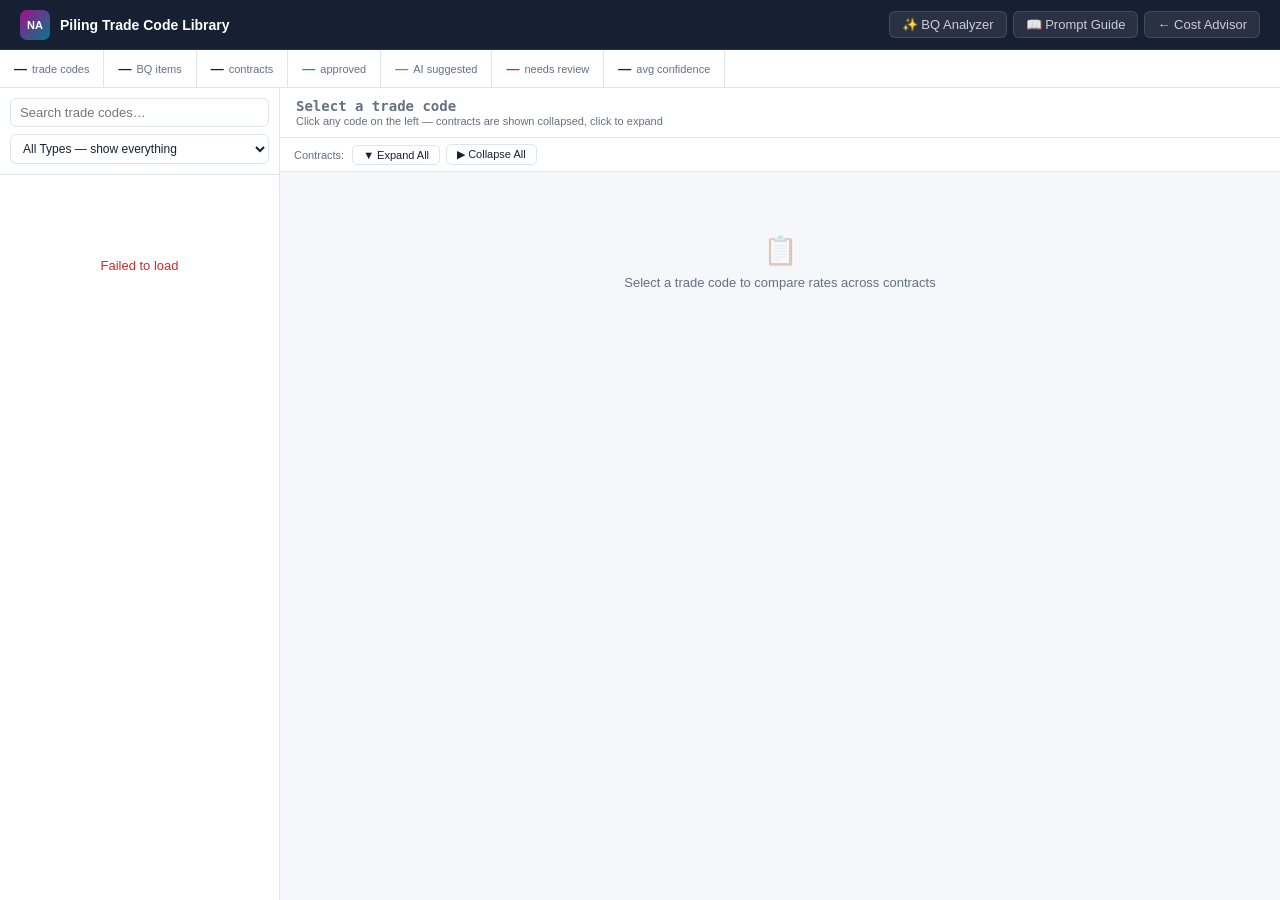
==== templates/trade_codes.html @ 35e50c30 "Add AI analysis feature" ====
<!doctype html>
<html lang="en">
<head>
  <meta charset="utf-8">
  <meta name="viewport" content="width=device-width, initial-scale=1">
  <title>Piling Trade Code Library — NiuAce</title>
  <style>
    :root {
      --bg: #f5f7fa;
      --panel: #fff;
      --ink: #172033;
      --muted: #657083;
      --line: #dfe5ec;
      --green: #1f9d55; --green-soft: #e7f8ee;
      --yellow: #b7791f; --yellow-soft: #fff6db;
      --red: #c53030;   --red-soft: #fde8e8;
      --blue: #1a56db;  --blue-soft: #e8f0fd;
      --teal: #007c89;  --teal-soft: #e0f4f6;
      --magenta: #a30f8b;
    }
    * { box-sizing: border-box; margin: 0; padding: 0; }
    body {
      font-family: Inter,"Segoe UI",Arial,sans-serif;
      background: var(--bg); color: var(--ink);
      height: 100vh; display: flex; flex-direction: column; overflow: hidden;
    }

    /* ── NAV ── */
    .topbar {
      display: flex; align-items: center; justify-content: space-between;
      padding: 0 20px; height: 50px;
      background: var(--ink); border-bottom: 1px solid rgba(255,255,255,0.08); flex-shrink: 0;
    }
    .topbar-left { display: flex; align-items: center; gap: 10px; }
    .brand-mark {
      width: 30px; height: 30px; border-radius: 7px;
      display: grid; place-items: center; font-weight: 800; color: #fff; font-size: 11px;
      background: linear-gradient(135deg,var(--magenta),var(--teal));
    }
    .topbar h1 { font-size: 14px; font-weight: 700; color: #fff; }
    .nav-links { display: flex; gap: 6px; }
    .nav-link {
      padding: 5px 12px; border-radius: 6px; font-size: 13px; font-weight: 500;
      color: #ccd; background: rgba(255,255,255,0.08); border: 1px solid rgba(255,255,255,0.12);
      text-decoration: none; transition: background .15s, color .15s;
    }
    .nav-link:hover { background: rgba(255,255,255,0.18); color: #fff; border-color: rgba(255,255,255,0.25); }
    .nav-link.active { background: var(--teal); color: #fff; border-color: var(--teal); }
    .spinner {
      width: 16px; height: 16px;
      border: 2px solid var(--line); border-top-color: var(--teal);
      border-radius: 50%; animation: spin .55s linear infinite;
    }
    @keyframes spin { to { transform: rotate(360deg); } }

    /* ── STATS BAR ── */
    .stats-bar {
      display: flex; align-items: stretch; height: 38px;
      background: #fff; border-bottom: 1px solid var(--line); flex-shrink: 0;
    }
    .sp {
      display: flex; align-items: center; gap: 5px;
      padding: 0 14px; border-right: 1px solid var(--line); white-space: nowrap;
    }
    .sp strong { font-size: 13px; font-weight: 700; }
    .sp span   { font-size: 11px; color: var(--muted); }
    .sp.g strong { color: var(--green); }
    .sp.y strong { color: var(--yellow); }
    .sp.r strong { color: var(--red); }

    /* ── LAYOUT ── */
    .main { display: flex; flex: 1; overflow: hidden; }

    /* ── SIDEBAR ── */
    .sidebar {
      width: 280px; flex-shrink: 0; display: flex; flex-direction: column;
      border-right: 1px solid var(--line); background: #fff; overflow: hidden;
    }
    .sidebar-top { padding: 10px; border-bottom: 1px solid var(--line); display: flex; flex-direction: column; gap: 7px; }
    .search-input {
      width: 100%; padding: 6px 9px;
      border: 1px solid var(--line); border-radius: 6px;
      font: inherit; font-size: 13px; outline: none;
    }
    .search-input:focus { border-color: var(--teal); }

    /* dropdown filter */
    .filter-select {
      width: 100%; padding: 6px 8px;
      border: 1px solid var(--line); border-radius: 6px;
      font: inherit; font-size: 12px; outline: none;
      background: #fff; color: var(--ink); cursor: pointer;
      appearance: auto;
    }
    .filter-select:focus { border-color: var(--teal); }

    .code-list { flex: 1; overflow-y: auto; }
    .code-item {
      padding: 9px 11px; cursor: pointer;
      border-bottom: 1px solid #f0f2f5; transition: background .1s;
    }
    .code-item:hover { background: #f8fafc; }
    .code-item.sel { background: var(--blue-soft); border-left: 3px solid var(--blue); padding-left: 8px; }

    .ci-top { display: flex; align-items: flex-start; justify-content: space-between; gap: 6px; }
    .ci-code {
      font-size: 11px; font-weight: 700; color: var(--teal);
      font-family: "Cascadia Code","Fira Code",monospace; word-break: break-all; line-height: 1.3;
    }
    .ci-cnt {
      font-size: 10px; font-weight: 700; color: #fff;
      background: var(--muted); padding: 1px 6px; border-radius: 10px; white-space: nowrap; flex-shrink: 0;
    }
    .ci-name {
      font-size: 11px; color: var(--muted); margin-top: 2px;
      white-space: nowrap; overflow: hidden; text-overflow: ellipsis;
    }
    .ci-grid {
      display: grid; grid-template-columns: 1fr 1fr 1fr;
      gap: 0; margin-top: 5px;
      border: 1px solid var(--line); border-radius: 5px; overflow: hidden;
    }
    .cig {
      text-align: center; padding: 3px 2px;
      border-right: 1px solid var(--line);
    }
    .cig:last-child { border-right: none; }
    .cig strong { display: block; font-size: 12px; font-weight: 700; }
    .cig span   { font-size: 9px; color: var(--muted); text-transform: uppercase; letter-spacing: .3px; }
    .ci-bar { height: 3px; background: var(--line); border-radius: 2px; margin-top: 5px; }
    .ci-bar-fill { height: 100%; border-radius: 2px; }
    .ci-bar-fill.h { background: var(--green); }
    .ci-bar-fill.m { background: var(--yellow); }
    .ci-bar-fill.l { background: var(--red); }
    .pdot { display: inline-block; width: 6px; height: 6px; border-radius: 50%; background: var(--red); margin-right: 3px; vertical-align: middle; }

    /* ── CONTENT ── */
    .content { flex: 1; display: flex; flex-direction: column; overflow: hidden; min-width: 0; }
    .content-hdr {
      padding: 10px 16px; border-bottom: 1px solid var(--line); background: #fff;
      display: flex; align-items: center; justify-content: space-between; gap: 16px; flex-shrink: 0;
    }
    .ch-l h2 { font-size: 14px; font-weight: 700; font-family: monospace; color: var(--ink); }
    .ch-l .sub { font-size: 11px; color: var(--muted); margin-top: 1px; }
    .ch-r { display: flex; gap: 14px; flex-shrink: 0; }
    .rstat { text-align: right; }
    .rstat strong { font-size: 13px; font-weight: 700; display: block; }
    .rstat span   { font-size: 10px; color: var(--muted); }

    /* ── TABLE ── */
    .table-wrap { flex: 1; overflow: auto; }
    table { width: 100%; border-collapse: collapse; font-size: 12px; }
    thead th {
      position: sticky; top: 0; z-index: 10;
      background: #f4f6f9; padding: 6px 10px;
      text-align: left; font-size: 11px; font-weight: 600; color: var(--muted);
      border-bottom: 2px solid var(--line); white-space: nowrap;
    }
    th.r, td.r { text-align: right; }
    th.c, td.c { text-align: center; }

    /* ── CONTRACT GROUP HEADER ── */
    tr.grp-head { background: #eef2f7; cursor: pointer; }
    tr.grp-head:hover { background: #e6ecf4; }
    tr.grp-head td { padding: 0; border-top: 2px solid #c8d3df; }
    .grp-inner {
      display: flex; align-items: center; gap: 0;
      min-height: 38px;
    }
    .toggle-btn {
      flex-shrink: 0; width: 36px; height: 38px;
      display: flex; align-items: center; justify-content: center;
      font-size: 10px; color: var(--muted);
      background: none; border: none; cursor: pointer;
      border-right: 1px solid var(--line);
    }
    .toggle-btn:hover { color: var(--teal); }
    .grp-meta {
      flex: 1; display: flex; align-items: center; gap: 10px; padding: 6px 10px; flex-wrap: wrap;
    }
    .grp-cno { font-size: 13px; font-weight: 700; color: var(--ink); white-space: nowrap; }
    .grp-vendor {
      font-size: 12px; font-weight: 600; color: var(--teal);
      background: var(--teal-soft); padding: 2px 8px; border-radius: 20px; white-space: nowrap;
    }
    .grp-date {
      font-size: 12px; font-weight: 700; color: var(--blue);
      background: var(--blue-soft); padding: 2px 9px; border-radius: 20px; white-space: nowrap;
    }
    .grp-bu {
      font-size: 11px; color: var(--muted);
      background: #f0f2f5; padding: 2px 7px; border-radius: 4px; white-space: nowrap;
    }
    .grp-cnt { font-size: 11px; color: var(--muted); white-space: nowrap; }
    .grp-rates {
      margin-left: auto; display: flex; align-items: center; gap: 10px;
      padding: 6px 14px; border-left: 1px solid var(--line); flex-shrink: 0;
    }
    .grp-rate-box { text-align: center; }
    .grp-rate-box strong { display: block; font-size: 12px; font-weight: 700; }
    .grp-rate-box span   { font-size: 9px; color: var(--muted); text-transform: uppercase; letter-spacing: .3px; }
    .grp-rate-box.avg strong { color: var(--teal); font-size: 13px; }
    .rate-multi-warn { font-size: 10px; color: var(--yellow); }

    /* ── TOOLBAR ── */
    .table-toolbar {
      display: flex; align-items: center; gap: 6px;
      padding: 6px 14px; background: #fff;
      border-bottom: 1px solid var(--line); flex-shrink: 0;
    }
    .toolbar-label { font-size: 11px; color: var(--muted); margin-right: 2px; }
    .btn-tool {
      font: inherit; font-size: 11px; cursor: pointer;
      padding: 3px 10px; border: 1px solid var(--line); border-radius: 5px;
      background: #fff; color: var(--ink);
    }
    .btn-tool:hover { border-color: var(--teal); color: var(--teal); background: var(--teal-soft); }

    /* ── TREE HEADER ROWS ── */
    tr.tree-h3 td { background: #eef2f7; padding: 5px 10px 5px 14px; font-size: 11px; font-weight: 700; color: #334155; border-bottom: 1px solid #dce4ee; }
    tr.tree-h2 td { background: #f4f7fb; padding: 4px 10px 4px 30px; font-size: 11px; font-weight: 600; color: var(--muted); border-bottom: 1px solid #e8edf3; }
    tr.tree-h1 td { background: #f8fafc; padding: 4px 10px 4px 46px; font-size: 11px; color: var(--muted); border-bottom: 1px solid #edf0f4; font-style: italic; }

    .tree-folder { margin-right: 5px; }

    /* ── ITEM ROWS ── */
    tr.item-row { border-bottom: 1px solid #f0f3f7; }
    tr.item-row:hover td { background: #fafcfe; }
    tbody td { padding: 6px 10px; vertical-align: top; }

    /* indentation for items */
    .item-row.d0 td:first-child { padding-left: 14px; }
    .item-row.d1 td:first-child { padding-left: 28px; }
    .item-row.d2 td:first-child { padding-left: 44px; }
    .item-row.d3 td:first-child { padding-left: 60px; }

    .item-no { font-size: 10px; color: var(--muted); }
    .item-desc { font-size: 12px; line-height: 1.45; color: var(--ink); }
    .item-spec { font-size: 11px; color: var(--muted); margin-top: 2px; line-height: 1.4; }
    .item-id { font-size: 10px; color: var(--muted); font-family: monospace; margin-left: 5px; opacity: .65; }
    .item-rate { font-size: 13px; font-weight: 700; white-space: nowrap; }
    .item-uom  { font-size: 11px; color: var(--muted); white-space: nowrap; }
    .item-qty  { font-size: 12px; white-space: nowrap; }

    .conf-t { font-size: 11px; font-weight: 600; }
    .conf-t.h { color: var(--green); }
    .conf-t.m { color: var(--yellow); }
    .conf-t.l { color: var(--red); }

    .badge {
      display: inline-block; font-size: 10px; font-weight: 600;
      padding: 2px 5px; border-radius: 4px; white-space: nowrap;
    }
    .badge.approved     { background: var(--green-soft); color: var(--green); }
    .badge.ai_suggested { background: var(--blue-soft); color: var(--blue); }
    .badge.pending, .badge.needs_rerun { background: var(--bg); color: var(--muted); border: 1px solid var(--line); }
    .badge.ai_error     { background: var(--red-soft); color: var(--red); }
    .badge.rejected     { background: var(--yellow-soft); color: var(--yellow); }

    .btn-fix {
      font-size: 11px; padding: 2px 7px;
      border: 1px solid var(--line); border-radius: 4px;
      background: #fff; color: var(--muted); cursor: pointer; white-space: nowrap;
    }
    .btn-fix:hover { border-color: var(--teal); color: var(--teal); }

    /* ── EMPTY / LOADING ── */
    .empty-state {
      display: flex; flex-direction: column; align-items: center; justify-content: center;
      height: 180px; gap: 8px; color: var(--muted); font-size: 13px;
    }
    .empty-icon { font-size: 28px; opacity: .35; }

    /* ── MODAL ── */
    .modal-overlay {
      position: fixed; inset: 0; background: rgba(0,0,0,.45);
      display: flex; align-items: center; justify-content: center; z-index: 999;
    }
    .modal-overlay.hidden { display: none; }
    .modal {
      background: #fff; border-radius: 12px; padding: 24px;
      width: 490px; max-width: 96vw; box-shadow: 0 24px 60px rgba(0,0,0,.2);
    }
    .modal h3 { font-size: 15px; margin-bottom: 4px; }
    .modal-sub { font-size: 11px; color: var(--muted); font-family: monospace; margin-bottom: 12px; }
    .modal-desc-box {
      background: var(--bg); border: 1px solid var(--line); border-radius: 6px;
      padding: 7px 10px; font-size: 12px; color: var(--muted);
      max-height: 80px; overflow-y: auto; line-height: 1.5; margin-bottom: 14px;
    }
    .modal label { display: block; font-size: 12px; font-weight: 600; margin-bottom: 3px; margin-top: 12px; }
    .modal input, .modal select {
      width: 100%; padding: 7px 9px; border: 1px solid var(--line);
      border-radius: 6px; font: inherit; font-size: 13px; outline: none;
    }
    .modal input:focus, .modal select:focus { border-color: var(--teal); }
    .quick-codes { display: flex; flex-wrap: wrap; gap: 5px; margin-top: 6px; }
    .qc {
      font-size: 10px; padding: 2px 7px; border-radius: 4px;
      border: 1px solid var(--line); background: var(--bg);
      cursor: pointer; font-family: monospace; color: var(--teal);
    }
    .qc:hover { background: var(--blue-soft); border-color: var(--blue); }
    .modal-actions { display: flex; gap: 8px; margin-top: 18px; justify-content: flex-end; }
    .btn { font: inherit; cursor: pointer; border-radius: 6px; padding: 7px 14px; font-size: 13px; font-weight: 600; border: none; }
    .btn-p { background: var(--teal); color: #fff; }
    .btn-p:hover { background: #005d66; }
    .btn-d { background: var(--red-soft); color: var(--red); border: 1px solid #f5b8b8; }
    .btn-d:hover { background: #fbd5d5; }
    .btn-g { background: transparent; color: var(--muted); border: 1px solid var(--line); }
    .btn-g:hover { color: var(--ink); }
  </style>
</head>
<body>

<!-- NAV -->
<nav class="topbar">
  <div class="topbar-left">
    <div class="brand-mark">NA</div>
    <h1>Piling Trade Code Library</h1>
  </div>
  <div style="display:flex;align-items:center;gap:10px">
    <span id="spinner" class="spinner" style="display:none"></span>
    <div class="nav-links">
      <a href="/bq-analyzer" class="nav-link">✨ BQ Analyzer</a>
      <a href="/prompt-guide" class="nav-link">📖 Prompt Guide</a>
      <a href="/" class="nav-link">← Cost Advisor</a>
    </div>
  </div>
</nav>

<!-- STATS BAR -->
<div class="stats-bar">
  <div class="sp"><strong id="stCodes">—</strong><span>trade codes</span></div>
  <div class="sp"><strong id="stItems">—</strong><span>BQ items</span></div>
  <div class="sp"><strong id="stContracts">—</strong><span>contracts</span></div>
  <div class="sp g"><strong id="stApproved">—</strong><span>approved</span></div>
  <div class="sp y"><strong id="stAI">—</strong><span>AI suggested</span></div>
  <div class="sp r"><strong id="stProblems">—</strong><span>needs review</span></div>
  <div class="sp"><strong id="stConf">—</strong><span>avg confidence</span></div>
</div>

<!-- MAIN -->
<div class="main">

  <!-- SIDEBAR -->
  <aside class="sidebar">
    <div class="sidebar-top">
      <input class="search-input" id="searchInput" placeholder="Search trade codes…" autocomplete="off">

      <select id="activitySelect" class="filter-select">
        <option value="">All Types — show everything</option>
        <optgroup label="── Installation ──────────────────────────">
          <option value="SUPPLY">SUPPLY — Supply &amp; deliver piles to site only (no driving)</option>
          <option value="DRIVE">DRIVE — Pitch, handle, transport &amp; drive pile to set</option>
          <option value="JOINT">JOINT — Splice / weld / sleeve joint / pile extension</option>
          <option value="CUT">CUT — Cut off pile head after driving</option>
          <option value="CUT-OBSTRUCTION">CUT-OBSTRUCTION — Cut pile head to ground level due to obstruction</option>
          <option value="REDRIVE">REDRIVE — Re-drive / re-installation of pile</option>
          <option value="PREBORE">PREBORE — Pre-boring before pile installation</option>
        </optgroup>
        <optgroup label="── Load Testing ──────────────────────────">
          <option value="PDA">PDA — Pile Driving Analysis (dynamic load test)</option>
          <option value="LOAD-PRELIM">LOAD-PRELIM — Preliminary static load test</option>
          <option value="LOAD-SUBSEQ">LOAD-SUBSEQ — Subsequent static load test</option>
          <option value="LOAD-MAINT">LOAD-MAINT — Maintained / static load test</option>
          <option value="LOAD">LOAD — Static load test (sequence unspecified)</option>
        </optgroup>
        <optgroup label="── General ───────────────────────────────">
          <option value="GEN">GEN — General items (survey, records, mob, obstruction)</option>
          <option value="SURVEY">SURVEY — Setting out / as-built survey</option>
          <option value="RECORD">RECORD — Piling records / driving records / blow count</option>
          <option value="EQUIP-MOB">EQUIP-MOB — Mobilisation / demobilisation of piling rig</option>
          <option value="OBSTRUCTION">OBSTRUCTION — Underground obstruction removal</option>
        </optgroup>
        <optgroup label="── Pile Type ─────────────────────────────">
          <option value="BORED">BORED — Bored pile works</option>
          <option value="SPUN">SPUN — Spun concrete pile</option>
          <option value="PRC">PRC — Precast / prestressed reinforced concrete pile</option>
        </optgroup>
      </select>
    </div>
    <div class="code-list" id="codeList">
      <div class="empty-state"><span class="spinner"></span></div>
    </div>
  </aside>

  <!-- CONTENT -->
  <div class="content">
    <div class="content-hdr">
      <div class="ch-l">
        <h2 id="hdrCode" style="color:var(--muted)">Select a trade code</h2>
        <div class="sub" id="hdrName">Click any code on the left — contracts are shown collapsed, click to expand</div>
      </div>
      <div class="ch-r" id="hdrStats" style="display:none">
        <div class="rstat"><strong id="sAvg">—</strong><span>avg rate</span></div>
        <div class="rstat"><strong id="sMin">—</strong><span>min rate</span></div>
        <div class="rstat"><strong id="sMax">—</strong><span>max rate</span></div>
        <div class="rstat"><strong id="sRates">—</strong><span>distinct rates</span></div>
        <div class="rstat"><strong id="sCtracts">—</strong><span>contracts</span></div>
        <div class="rstat"><strong id="sItems">—</strong><span>items</span></div>
      </div>
    </div>

    <div class="table-toolbar hidden" id="tableToolbar">
      <span class="toolbar-label">Contracts:</span>
      <button class="btn-tool" id="btnExpandAll">▼ Expand All</button>
      <button class="btn-tool" id="btnCollapseAll">▶ Collapse All</button>
    </div>

    <div class="table-wrap" id="tableWrap">
      <div class="empty-state">
        <div class="empty-icon">📋</div>
        <span>Select a trade code to compare rates across contracts</span>
      </div>
    </div>
  </div>
</div>

<!-- MODAL -->
<div class="modal-overlay hidden" id="modalOverlay">
  <div class="modal">
    <h3>Fix Trade Code</h3>
    <div class="modal-sub" id="modalSub"></div>
    <div class="modal-desc-box" id="modalDesc"></div>

    <label>New Trade Code</label>
    <input id="mCode" placeholder="e.g. PIL-PRC-125X125-DRIVE" autocomplete="off" spellcheck="false">
    <div class="quick-codes" id="qcList"></div>

    <label>Trade Name <span style="font-weight:400;color:var(--muted)">(optional)</span></label>
    <input id="mName" placeholder="e.g. Drive 125×125 pile">

    <label>Review Status</label>
    <select id="mStatus">
      <option value="approved">Approved ✓</option>
      <option value="rejected">Rejected ✗</option>
      <option value="needs_rerun">Needs Re-run</option>
      <option value="ai_suggested">AI Suggested</option>
    </select>

    <div class="modal-actions">
      <button class="btn btn-g" id="mCancel">Cancel</button>
      <button class="btn btn-d" id="mReject">Mark Rejected</button>
      <button class="btn btn-p" id="mSave">Save Fix</button>
    </div>
  </div>
</div>

<script>
/* ── STATE ─────────────────────────────────────────────────────────── */
let allCodes    = [];
let currentCode = null;
let currentItems= [];
let filterTxt   = '';
let filterAct   = '';
let fixRow      = null;

/* ── INIT ──────────────────────────────────────────────────────────── */
document.addEventListener('DOMContentLoaded', () => {
  loadStats();
  loadCodes();

  document.getElementById('searchInput').addEventListener('input', e => {
    filterTxt = e.target.value.trim();
    debounce(loadCodes, 350)();
  });

  document.getElementById('activitySelect').addEventListener('change', e => {
    filterAct = e.target.value;
    renderCodeList();
  });

  setupModal();

  document.getElementById('btnExpandAll').addEventListener('click', () => {
    document.querySelectorAll('.grp-row').forEach(r => r.style.display = '');
    document.querySelectorAll('.toggle-btn').forEach(b => b.textContent = '▼');
  });
  document.getElementById('btnCollapseAll').addEventListener('click', () => {
    document.querySelectorAll('.grp-row').forEach(r => r.style.display = 'none');
    document.querySelectorAll('.toggle-btn').forEach(b => b.textContent = '▶');
  });
});

/* ── STATS ─────────────────────────────────────────────────────────── */
async function loadStats() {
  try {
    const d = await api('/api/trade-codes/stats');
    $t('stCodes',   fmt(d.total_codes));
    $t('stItems',   fmt(d.total_items));
    $t('stContracts', fmt(d.total_contracts));
    $t('stApproved', fmt(d.approved));
    $t('stAI',      fmt(d.ai_suggested));
    $t('stProblems', fmt(d.problems));
    $t('stConf',    d.avg_confidence_pct != null ? d.avg_confidence_pct + '%' : '—');
  } catch(e) { console.error(e); }
}

/* ── CODE LIST ─────────────────────────────────────────────────────── */
async function loadCodes() {
  spin(true);
  try {
    const p = filterTxt ? '?search=' + encodeURIComponent(filterTxt) : '';
    const d = await api('/api/trade-codes' + p);
    allCodes = d.rows || [];
    renderCodeList();
  } catch(e) {
    document.getElementById('codeList').innerHTML =
      '<div class="empty-state" style="color:var(--red)">Failed to load</div>';
  } finally { spin(false); }
}

function renderCodeList() {
  const el = document.getElementById('codeList');
  let codes = allCodes;
  if (filterAct) codes = codes.filter(c => c.trade_code.includes(filterAct));
  if (!codes.length) { el.innerHTML = '<div class="empty-state">No results</div>'; return; }

  el.innerHTML = codes.map(c => {
    const conf = parseFloat(c.avg_confidence) || 0;
    const cls  = conf >= .9 ? 'h' : conf >= .7 ? 'm' : 'l';
    const pct  = Math.round(conf * 100);
    const prob = (c.problem_count || 0) > 0;
    const sel  = currentCode === c.trade_code ? ' sel' : '';
    return `
<div class="code-item${sel}" data-code="${x(c.trade_code)}">
  <div class="ci-top">
    <span class="ci-code">${prob ? '<span class="pdot"></span>' : ''}${x(c.trade_code)}</span>
    <span class="ci-cnt">${fmt(c.item_count)}</span>
  </div>
  <div class="ci-name" title="${x(c.trade_name)}">${x(c.trade_name) || '<em style="opacity:.4">no name</em>'}</div>
  <div class="ci-grid">
    <div class="cig"><strong>${fmt(c.item_count)}</strong><span>Items</span></div>
    <div class="cig"><strong>${fmt(c.contract_count)}</strong><span>Contracts</span></div>
    <div class="cig"><strong>${c.rate_count != null ? c.rate_count : '—'}</strong><span>Rates</span></div>
  </div>
  <div class="ci-bar"><div class="ci-bar-fill ${cls}" style="width:${pct}%"></div></div>
</div>`;
  }).join('');

  el.querySelectorAll('.code-item').forEach(el =>
    el.addEventListener('click', () => selectCode(el.dataset.code))
  );
}

/* ── SELECT CODE ───────────────────────────────────────────────────── */
async function selectCode(code) {
  currentCode = code;
  renderCodeList();

  const m = allCodes.find(c => c.trade_code === code) || {};
  document.getElementById('hdrCode').textContent = code;
  document.getElementById('hdrCode').style.color = '';
  document.getElementById('hdrName').textContent = m.trade_name || '';
  document.getElementById('hdrStats').style.display = 'flex';
  $t('sCtracts', fmt(m.contract_count));
  $t('sItems',   fmt(m.item_count));
  $t('sRates',   fmt(m.rate_count));
  $t('sAvg',     fmtR(m.avg_rate));
  $t('sMin',     fmtR(m.min_rate));
  $t('sMax',     fmtR(m.max_rate));

  document.getElementById('tableWrap').innerHTML =
    '<div class="empty-state"><span class="spinner"></span></div>';

  try {
    const d = await api(`/api/trade-codes/${encodeURIComponent(code)}/items`);
    currentItems = d.rows || [];
    renderTable(currentItems);
    document.getElementById('tableToolbar').classList.remove('hidden');
  } catch(e) {
    document.getElementById('tableWrap').innerHTML =
      '<div class="empty-state" style="color:var(--red)">Failed to load</div>';
  }
}

/* ── RENDER TABLE (grouped by contract, collapsible, tree inside) ─── */
function renderTable(rows) {
  const wrap = document.getElementById('tableWrap');
  if (!rows.length) { wrap.innerHTML = '<div class="empty-state">No items</div>'; return; }

  // Group by contract
  const groups = new Map();
  for (const r of rows) {
    const k = r.contract_no || 'Unknown';
    if (!groups.has(k)) groups.set(k, []);
    groups.get(k).push(r);
  }

  // Sort groups by awarded_date DESC (newest contract first)
  const sorted = [...groups.entries()].sort((a, b) => {
    const da = new Date(a[1][0].awarded_date || 0);
    const db = new Date(b[1][0].awarded_date || 0);
    return db - da;
  });

  let html = `<table>
<thead><tr>
  <th style="width:36px"></th>
  <th>BQ Description</th>
  <th style="width:52px">UOM</th>
  <th style="width:76px" class="r">Qty</th>
  <th style="width:112px" class="r">Unit Rate</th>
  <th style="width:50px" class="c">Conf</th>
  <th style="width:85px">Status</th>
  <th style="width:44px"></th>
</tr></thead><tbody>`;

  sorted.forEach(([contractNo, cRows], gi) => {
    const gk   = `g${gi}`;
    const first = cRows[0];
    const rates  = cRows.map(r => parseFloat(r.unit_rate)).filter(v => v > 0);
    const minR   = rates.length ? Math.min(...rates) : null;
    const maxR   = rates.length ? Math.max(...rates) : null;
    const avgR   = rates.length ? rates.reduce((s,v)=>s+v,0)/rates.length : null;
    const distR  = new Set(rates.map(v => v.toFixed(2))).size;
    const aDate  = fmtDate(first.awarded_date);

    // Contract header row (always visible)
    html += `<tr class="grp-head" data-gk="${gk}">
  <td colspan="8">
    <div class="grp-inner">
      <button class="toggle-btn" data-gk="${gk}">▶</button>
      <div class="grp-meta">
        <span class="grp-cno">${x(contractNo)}</span>
        <span class="grp-vendor">${x(first.contractor_name || '—')}</span>
        <span class="grp-date">📅 ${aDate}</span>
        ${first.business_unit ? `<span class="grp-bu">${x(first.business_unit)}</span>` : ''}
        <span class="grp-cnt">${cRows.length} item${cRows.length!==1?'s':''}</span>
        ${distR > 1 ? `<span class="rate-multi-warn">⚠ ${distR} diff rates</span>` : ''}
      </div>
      <div class="grp-rates">
        <div class="grp-rate-box"><strong>${fmtR(minR)}</strong><span>Min</span></div>
        <div class="grp-rate-box avg"><strong>${fmtR(avgR)}</strong><span>Avg</span></div>
        <div class="grp-rate-box"><strong>${fmtR(maxR)}</strong><span>Max</span></div>
      </div>
    </div>
  </td>
</tr>`;

    // Tree rows (hidden by default)
    html += buildTree(cRows, gk);
  });

  html += '</tbody></table>';
  wrap.innerHTML = html;

  // Wire toggle buttons
  wrap.querySelectorAll('.toggle-btn').forEach(btn => {
    btn.addEventListener('click', e => { e.stopPropagation(); toggleGroup(btn.dataset.gk); });
  });
  // Click on row header also toggles
  wrap.querySelectorAll('tr.grp-head').forEach(row => {
    row.addEventListener('click', () => toggleGroup(row.dataset.gk));
  });

  // Wire fix buttons
  wrap.querySelectorAll('.btn-fix').forEach(btn => {
    btn.addEventListener('click', e => {
      e.stopPropagation();
      const r = currentItems.find(r => r.id === +btn.dataset.id);
      if (r) openFix(r);
    });
  });
}

function toggleGroup(gk) {
  const rows = document.querySelectorAll(`[data-gk="${gk}"].grp-row`);
  const btn  = document.querySelector(`.toggle-btn[data-gk="${gk}"]`);
  const open = btn.textContent.trim() === '▼';
  rows.forEach(r => r.style.display = open ? 'none' : '');
  btn.textContent = open ? '▶' : '▼';
}

/* ── BUILD TREE ────────────────────────────────────────────────────── */
function buildTree(rows, gk) {
  // Sort within contract by h3→h2→h1→item_ref_no
  const sorted = [...rows].sort((a, b) =>
    cmpStr(a.parent_header_3, b.parent_header_3) ||
    cmpStr(a.parent_header_2, b.parent_header_2) ||
    cmpStr(a.parent_header_1, b.parent_header_1) ||
    ((a.item_ref_no || 0) - (b.item_ref_no || 0))
  );

  let html = '';
  let lastH3, lastH2, lastH1;
  let seq = 0;

  for (const row of sorted) {
    const h3 = row.parent_header_3 || null;
    const h2 = row.parent_header_2 || null;
    const h1 = row.parent_header_1 || null;

    if (h3 !== lastH3) {
      lastH3 = h3; lastH2 = null; lastH1 = null;
      if (h3) html += hdrRow('tree-h3', '📁', h3, gk);
    }
    if (h2 !== lastH2) {
      lastH2 = h2; lastH1 = null;
      if (h2) html += hdrRow('tree-h2', '└─', h2, gk);
    }
    if (h1 !== lastH1) {
      lastH1 = h1;
      if (h1) html += hdrRow('tree-h1', '└─', h1, gk);
    }

    const depth = (h3 ? 1 : 0) + (h2 ? 1 : 0) + (h1 ? 1 : 0);
    seq++;
    html += itemRow(row, gk, depth, seq);
  }

  return html;
}

function hdrRow(cls, icon, label, gk) {
  return `<tr class="${cls} grp-row" data-gk="${gk}" style="display:none">
  <td colspan="8"><span class="tree-folder">${icon}</span>${x(label)}</td>
</tr>`;
}

function itemRow(row, gk, depth, seq) {
  const conf   = parseFloat(row.confidence);
  const ccls   = conf >= .9 ? 'h' : conf >= .7 ? 'm' : 'l';
  const ctxt   = isNaN(conf) ? '—' : Math.round(conf * 100) + '%';
  const status = row.review_status || 'pending';

  // Main desc: bq_item_description (concise).
  // Spec detail: full_bq_description stripped of bq_item_description prefix.
  const desc     = row.bq_item_description || row.full_bq_description || '—';
  const fullDesc = row.full_bq_description || '';
  // Show spec as additional line only if full_bq_description has meaningful extra info
  const specExtra = fullDesc && fullDesc.length > desc.length + 10
    ? stripPrefix(fullDesc, desc)
    : '';

  return `<tr class="item-row d${Math.min(depth,3)} grp-row" data-gk="${gk}" style="display:none" data-id="${row.id}">
  <td class="r item-no">${seq}</td>
  <td>
    <div class="item-desc" title="${x(fullDesc || desc)}">${x(desc)}<span class="item-id">[${row.id}]</span></div>
    ${specExtra ? `<div class="item-spec">${x(specExtra.slice(0, 200))}</div>` : ''}
  </td>
  <td class="item-uom">${x(row.uom_code || '—')}</td>
  <td class="r item-qty">${fmtQ(row.quantity)}</td>
  <td class="r item-rate">${fmtR(row.unit_rate)}</td>
  <td class="c conf-t ${ccls}">${ctxt}</td>
  <td><span class="badge ${status}">${stLabel(status)}</span></td>
  <td><button class="btn-fix" data-id="${row.id}">Fix</button></td>
</tr>`;
}

/* Strip the desc prefix from fullDesc to extract spec detail */
function stripPrefix(full, desc) {
  const clean = desc.trim().toLowerCase();
  const idx = full.toLowerCase().indexOf(clean);
  if (idx < 0) return full.trim();
  const after = full.slice(idx + desc.length).trim();
  return after.startsWith('.') || after.startsWith(',') ? after.slice(1).trim() : after;
}

/* ── FIX MODAL ─────────────────────────────────────────────────────── */
function openFix(row) {
  fixRow = row;
  const desc = row.full_bq_description || row.bq_item_description || '—';
  $t('modalSub', `#${row.id}  ${row.contract_no||''}  ${row.bq_item_no||''}`);
  document.getElementById('modalDesc').textContent = desc;
  document.getElementById('mCode').value   = row.suggested_trade_code || '';
  document.getElementById('mName').value   = row.suggested_trade_name || '';
  document.getElementById('mStatus').value = row.review_status || 'approved';
  buildQC(desc);
  document.getElementById('modalOverlay').classList.remove('hidden');
  document.getElementById('mCode').focus();
}

function buildQC(desc) {
  const t = desc.toLowerCase();
  const sm = t.match(/(\d{3,4})\s*mm\s*[x×]\s*(\d{3,4})\s*mm/)
           || t.match(/(\d{3,4})\s*[x×]\s*(\d{3,4})/);
  const sz = sm ? `${sm[1]}X${sm[2]}` : null;
  const ty = t.includes('spun') ? 'SPUN' : t.includes('bored') ? 'BORED' : 'PRC';
  const acts = ['SUPPLY','DRIVE','CUT','CUT-OBSTRUCTION','JOINT','PDA','LOAD-PRELIM','LOAD-SUBSEQ','LOAD-MAINT','LOAD'];
  const sugg = [];
  if (sz) acts.forEach(a => sugg.push(`PIL-${ty}-${sz}-${a}`));
  ['PIL-GEN-GEN-SURVEY','PIL-GEN-GEN-RECORD','PIL-GEN-GEN-EQUIP-MOB','PIL-GEN-GEN-OBSTRUCTION']
    .forEach(s => sugg.push(s));

  const el = document.getElementById('qcList');
  el.innerHTML = sugg.slice(0,12).map(s => `<button class="qc">${x(s)}</button>`).join('');
  el.querySelectorAll('.qc').forEach(b =>
    b.addEventListener('click', () => document.getElementById('mCode').value = b.textContent.trim())
  );
}

function setupModal() {
  document.getElementById('mCancel').addEventListener('click', closeModal);
  document.getElementById('modalOverlay').addEventListener('click', e => {
    if (e.target === e.currentTarget) closeModal();
  });
  document.getElementById('mSave').addEventListener('click', () => saveFix());
  document.getElementById('mReject').addEventListener('click', () => saveFix('rejected'));
  document.addEventListener('keydown', e => { if (e.key === 'Escape') closeModal(); });
}

function closeModal() {
  document.getElementById('modalOverlay').classList.add('hidden');
  fixRow = null;
}

async function saveFix(forceStatus) {
  if (!fixRow) return;
  const code   = document.getElementById('mCode').value.trim().toUpperCase();
  const name   = document.getElementById('mName').value.trim();
  const status = forceStatus || document.getElementById('mStatus').value;
  if (!code) { document.getElementById('mCode').focus(); return; }

  spin(true);
  try {
    const r = await api(`/api/trade-codes/${fixRow.id}`, {
      method: 'PATCH',
      headers: { 'Content-Type': 'application/json' },
      body: JSON.stringify({ trade_code: code, trade_name: name, review_status: status }),
    });
    if (r.success) {
      Object.assign(fixRow, { suggested_trade_code: code, suggested_trade_name: name, review_status: status });
      renderTable(currentItems);
      closeModal();
      loadCodes();
      loadStats();
    }
  } catch(e) { alert('Save failed: ' + e.message); }
  finally    { spin(false); }
}

/* ── UTILS ─────────────────────────────────────────────────────────── */
const _debounceMap = {};
function debounce(fn, ms) {
  return (...args) => {
    clearTimeout(_debounceMap[fn]);
    _debounceMap[fn] = setTimeout(() => fn(...args), ms);
  };
}

async function api(url, opts = {}) {
  const r = await fetch(url, opts);
  if (!r.ok) throw new Error(`HTTP ${r.status}`);
  return r.json();
}

function spin(on) { document.getElementById('spinner').style.display = on ? 'block' : 'none'; }
function $t(id, v) { const e = document.getElementById(id); if (e) e.textContent = v; }

function fmt(n) {
  if (n == null || n === '') return '—';
  return Number(n).toLocaleString();
}

function fmtR(n) {
  const v = parseFloat(n);
  if (!v || isNaN(v)) return '—';
  return 'RM ' + v.toLocaleString('en-MY', {minimumFractionDigits:2, maximumFractionDigits:2});
}

function fmtQ(n) {
  const v = parseFloat(n);
  if (!v || isNaN(v)) return '—';
  return v.toLocaleString('en-MY', {minimumFractionDigits:0, maximumFractionDigits:2});
}

function fmtDate(d) {
  if (!d) return '—';
  try {
    return new Date(d).toLocaleDateString('en-GB', {day:'numeric', month:'short', year:'numeric'});
  } catch { return String(d).slice(0,10); }
}

function x(s) {
  return String(s??'').replace(/&/g,'&amp;').replace(/</g,'&lt;').replace(/>/g,'&gt;').replace(/"/g,'&quot;');
}

function cmpStr(a, b) { return (a||'').localeCompare(b||''); }
function avgRate(rows) {
  const v = rows.map(r=>parseFloat(r.unit_rate)).filter(v=>v>0);
  return v.length ? v.reduce((s,x)=>s+x,0)/v.length : 0;
}

function stLabel(s) {
  return {approved:'Approved',ai_suggested:'AI',pending:'Pending',
          needs_rerun:'Re-run',ai_error:'Error',rejected:'Rejected'}[s]||s;
}
</script>
</body>
</html>
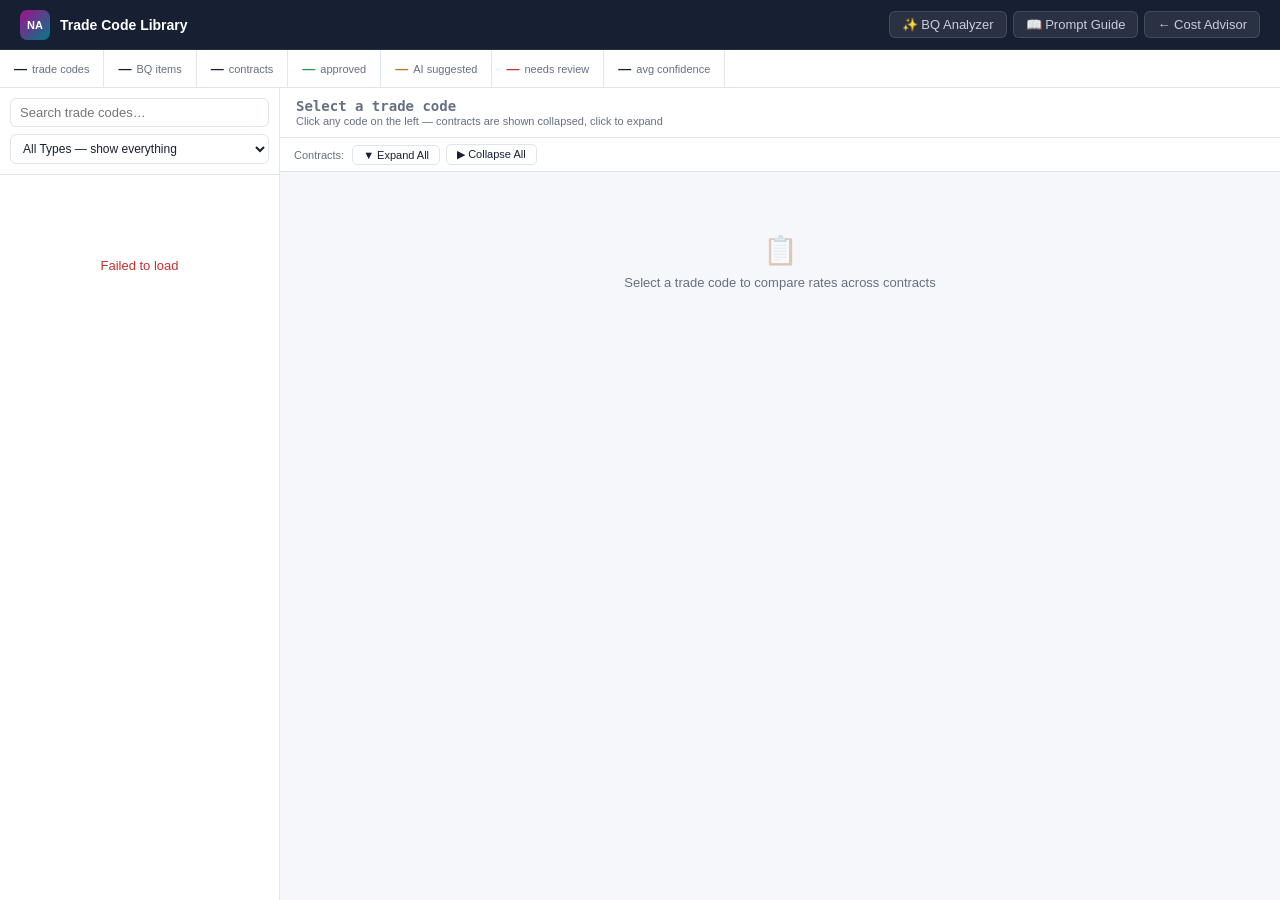
==== commit 46cf6627: "infra dropdown" ====
--- a/templates/trade_codes.html
+++ b/templates/trade_codes.html
@@ -317,7 +317,7 @@
 <nav class="topbar">
   <div class="topbar-left">
     <div class="brand-mark">NA</div>
-    <h1>Piling Trade Code Library</h1>
+    <h1>Trade Code Library</h1>
   </div>
   <div style="display:flex;align-items:center;gap:10px">
     <span id="spinner" class="spinner" style="display:none"></span>
@@ -425,7 +425,7 @@
     <div class="modal-desc-box" id="modalDesc"></div>
 
     <label>New Trade Code</label>
-    <input id="mCode" placeholder="e.g. PIL-PRC-125X125-DRIVE" autocomplete="off" spellcheck="false">
+    <input id="mCode" placeholder="e.g. PIL-PRC-125X125-DRIVE or INF-WATER-PIPE-150MM-LAY" autocomplete="off" spellcheck="false">
     <div class="quick-codes" id="qcList"></div>
 
     <label>Trade Name <span style="font-weight:400;color:var(--muted)">(optional)</span></label>
@@ -783,6 +783,8 @@
   if (sz) acts.forEach(a => sugg.push(`PIL-${ty}-${sz}-${a}`));
   ['PIL-GEN-GEN-SURVEY','PIL-GEN-GEN-RECORD','PIL-GEN-GEN-EQUIP-MOB','PIL-GEN-GEN-OBSTRUCTION']
     .forEach(s => sugg.push(s));
+  ['INF-WATER-PIPE-150MM-LAY','INF-DRAIN-RC-DRAIN-600MM-CONSTRUCT','INF-SEWER-MANHOLE-CONSTRUCT','INF-ROAD-ASPHALT-LAY','INF-ROAD-ROADBASE-COMPACT','INF-EW-GEN-EXCAVATE']
+    .forEach(s => sugg.push(s));
 
   const el = document.getElementById('qcList');
   el.innerHTML = sugg.slice(0,12).map(s => `<button class="qc">${x(s)}</button>`).join('');
